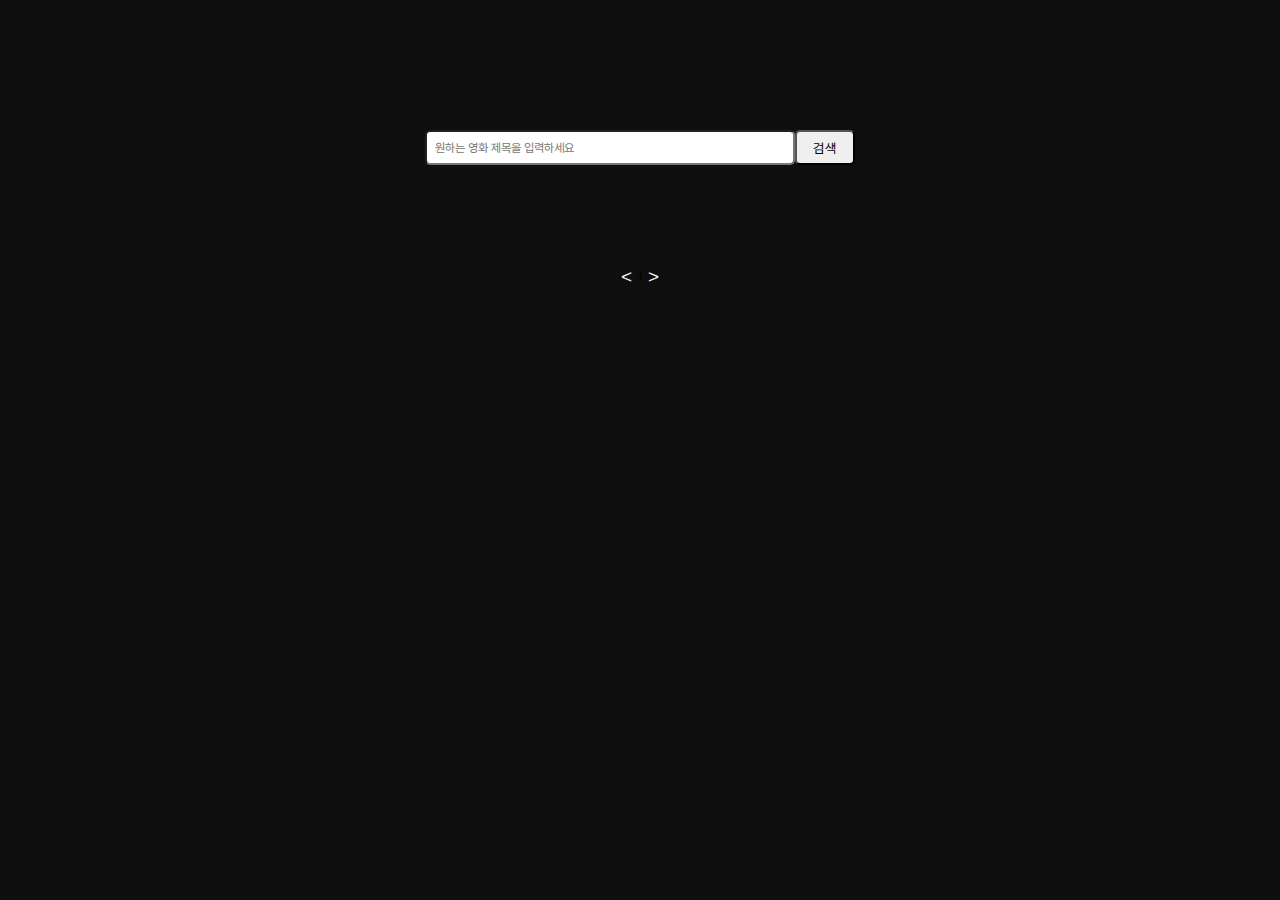
==== index.html @ fcdf8cd9 "fix:최초dev,update:번역기능" ====
<!DOCTYPE html>
<html lang="en">
  <head>
    <meta charset="UTF-8" />
    <meta name="viewport" content="width=device-width, initial-scale=1.0" />
    <title>Movie Rating Site</title>
    <script type="module" src="./src/main.js"></script>
    <link rel="stylesheet" href="./css/designToken.css" />
    <link rel="stylesheet" href="./css/mainStyle.css" />
  </head>
  <body>
    <form id="search-box">
      <input type="text" id="search-input" placeholder="원하는 영화 제목을 입력하세요" />
      <button id="search-button">검색</button>
    </form>
    <section id="content-area">
      <ul id="card-container"></ul>
    </section>
    <div id="pagination-section">
      <button id="prev-page"><</button>
      <span id="page-number">1</span>
      <button id="next-page">></button>
    </div>
  </body>
</html>
---- css/designToken.css ----
/* font-setting */
@font-face {
  font-family: pretendard;
  src: url(../fonts/Pretendard-Light.woff2) format("woff2");
  font-weight: 300;
}
@font-face {
  font-family: pretendard;
  src: url(../fonts/Pretendard-Regular.woff2) format("woff2");
  font-weight: 400;
}
@font-face {
  font-family: pretendard;
  src: url(../fonts/Pretendard-SemiBold.subset.woff2) format("woff2");
  font-weight: 600;
}
@font-face {
  font-family: pretendard;
  src: url(../fonts/Pretendard-Bold.subset.woff2) format("woff2");
  font-weight: 700;
}
@font-face {
  font-family: pretendard;
  src: url(../fonts/Pretendard-ExtraBold.subset.woff2) format("woff2");
  font-weight: 800;
}

/* color setting */
:root {
  --background-color: #0f0f0f;
  --white: #ffffff;
  --black: #000000;

  --black-99: #f7f7f7;
  --black-95: #dcdcdc;
  --black-90: #c4c4c4;
  --black-80: #b0b0b0;
  --black-70: #9b9b9b;
  --black-60: #8a8a8a;
  --black-50: #737373;
  --black-40: #5c5c5c;
  --black-30: #474747;
  --black-22: #303030;
  --black-20: #2a2a2a;
  --black-15: #1c1c1c;
  --black-10: #171717;
  --black-5: #0f0f0f;

  --red-99: #fffafa;
  --red-95: #feecec;
  --red-90: #fed5d5;
  --red-80: #ffb5b5;
  --red-70: #ff8c8c;
  --red-60: #ff6363;
  --red-50: #ff4242;
  --red-40: #e52222;
  --red-30: #b20c0c;
  --red-20: #750404;
  --red-10: #3b0101;
}
---- css/mainStyle.css ----
/* init CSS setting */
*,
*::before,
*::after {
  box-sizing: border-box;
}

html,
body {
  min-height: 100vh;
  margin: 0;
  padding: 0;
  font-size: 10px;
}

body {
  font-family: "pretendard";
  background-color: var(--background-color);
}

/* Header */
nav {
  position: fixed;
  z-index: 999;
  color: var(--red-99);
  width: 100%;
  height: 80px;
  display: flex;
  flex-direction: row;
  align-items: center;
  justify-content: space-around;
  background-color: var(--black-10);
  padding: 50px 0;
}

#logo-section {
  display: flex;
}

#logo-section p {
  cursor: pointer;
  font-size: 1.6rem;
  padding-right: 20px;
}

.mypage {
  padding: 0 10px;
  margin-right: 10px;
  border-right: 1px solid var(--black-90);
}

#header-logo {
  width: 250px;
  height: auto;
  margin-right: 30px;
  z-index: 1;
  cursor: pointer;
}

#login-section {
  margin-left: 150px;
  display: flex;
  align-items: center;
  justify-content: end;
}

.login-button {
  background-color: var(--red-20);
  border: 1px solid var(--red-30);
  border-radius: 3px;
  cursor: pointer;
  color: var(--red-99);
  padding: 10px 15px;
  font-size: 1.6rem;
  margin-left: 20px;
}

.login-button:hover,
.login-button:active {
  background-color: initial;
  color: var(--red-30);
}

/* toggle */
fieldset {
  border: none;
  font-size: 1.3rem;
}

label {
  display: inline-flex;
  align-items: center;
  gap: 0.7rem;
  cursor: pointer;
}

#toggle,
#language-toggle {
  appearance: none;
  position: relative;
  border: max(2px, 0.1em) solid var(--black-99);
  border-radius: 1.25em;
  width: 2.25em;
  height: 1.25em;
}

#toggle::before,
#language-toggle::before {
  content: "";
  position: absolute;
  left: 0;
  width: 1em;
  height: 1em;
  border-radius: 50%;
  transform: scale(0.8);
  background-color: var(--black-99);
  transition: left 250ms linear;
}

#toggle:checked,
#language-toggle:checked {
  background-color: var(--red-30);
  border-color: var(--red-20);
}

#toggle:enabled:hover,
#language-toggle:enabled:hover {
  box-shadow: 0 0 0 max(1px, 0.1em) var(--black-99);
  cursor: pointer;
}

#toggle:checked::before,
#language-toggle:checked::before {
  background-color: var(--black-99);
  left: 1em;
}

#search-box {
  display: flex;
  justify-content: center;
  align-items: center;
  padding-top: 130px;
}

#search-input {
  font-family: inherit;
  width: 370px;
  height: 35px;
  padding: 2px 8px;
  border-radius: 5px;
  font-size: 1.2rem;
}

#search-button {
  font-family: inherit;
  width: 60px;
  height: 35px;
  border-radius: 5px;
}

#search-button:active {
  background-color: var(--black-90);
}

#search-icon {
  width: 20px;
  height: auto;
  cursor: pointer;
}

/* pagination-section */
#pagination-section {
  display: flex;
  align-items: center;
  justify-content: center;
  margin-bottom: 70px;
}

.page-number-btn,
#prev-page,
#next-page {
  cursor: pointer;
  color: var(--black-99);
  background-color: transparent;
  border: none;
  font-size: 1.9rem;
}

.page-number-btn:hover {
  color: var(--black-40);
}

.page-number-btn.active {
  color: var(--red-30);
}

/* movie-card */
#content-area {
  display: flex;
  justify-content: center;
  margin: 0 auto;
}

#card-container {
  width: 90%;
  display: grid;
  grid-template-columns: repeat(auto-fill, minmax(300px, 380px));
  justify-content: space-evenly;
  gap: 40px;
  margin: 50px 0;
  list-style: none;
}

.movie-card {
  position: relative;
  height: 550px;
  padding: 10px;
  border-radius: 5px;
  background-color: var(--black-99);
  overflow: hidden;
  cursor: pointer;
}

.movie-info {
  width: 100%;
  height: 100%;
  display: flex;
  flex-direction: column;
  position: absolute;
  justify-content: center;
  top: 0;
  right: -100%;
  padding: 30px;
  background: rgba(0, 0, 0, 0.8);
  backdrop-filter: blur(3px);
  border-radius: 5px;
  font-size: 1.2rem;
  line-height: 2rem;
  color: #fff;
  transition: 0.5s;
}

.movie-card:hover .movie-info {
  right: 0;
  transition-delay: 0s;
}

.movie-img {
  width: 100%;
  height: 85%;
  border-top-left-radius: 5px;
  border-top-right-radius: 5px;
}

.movie-title {
  display: flex;
  align-items: center;
  margin-left: 12px;
  margin-top: 12px;
  font-size: 2rem;
  font-weight: 600;
}

.movie-rating {
  font-size: 1.6rem;
  font-weight: 600;
}

.movie-rating-number {
  color: yellowgreen;
  font-size: 2rem;
  font-weight: 600;
}

@media (max-width: 1080px) {
  #header-logo {
    display: none;
  }

  #search-input {
    width: 300px;
    margin-left: 25px;
  }
}
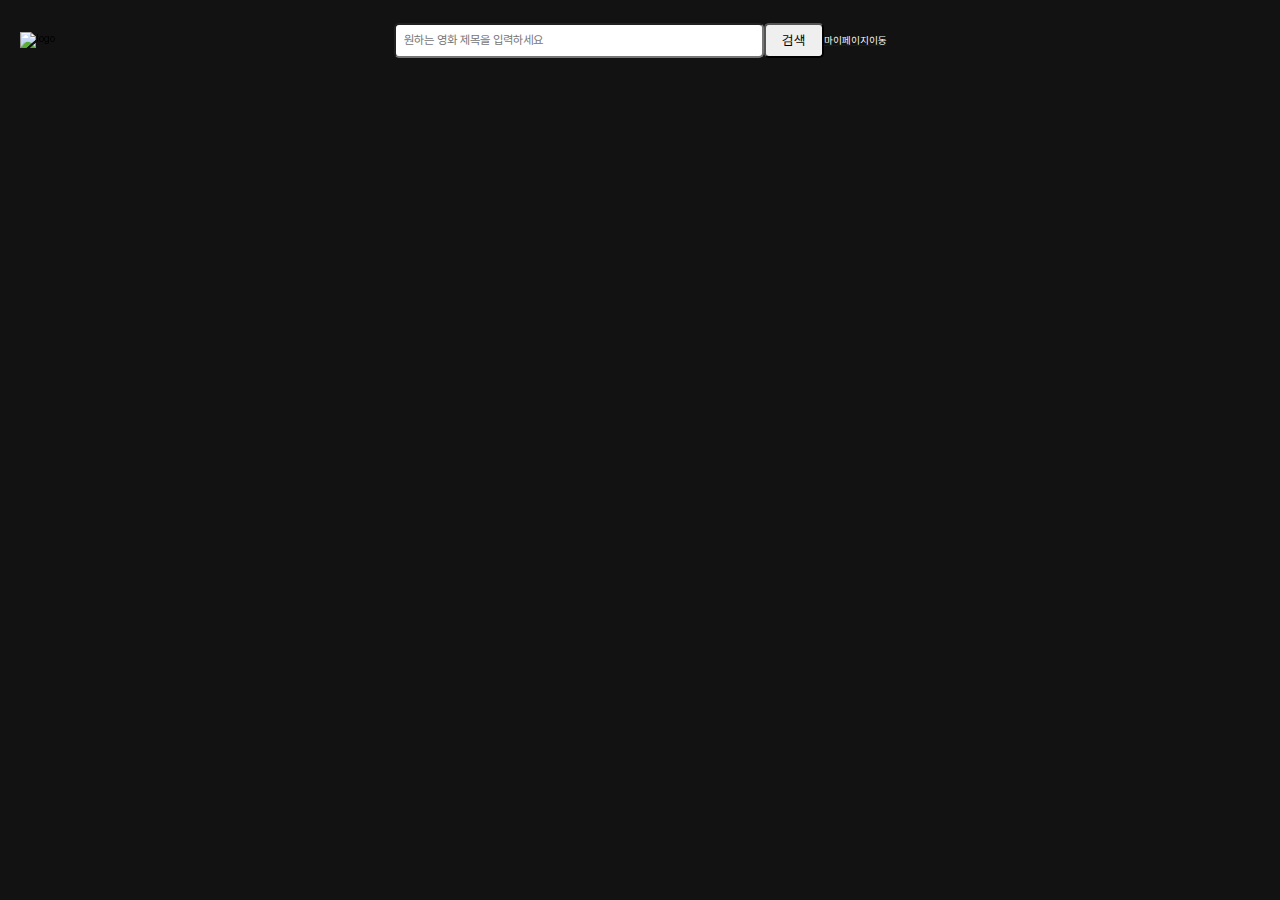
==== commit 6956969e: "update: 마이페이지 ui 구성" ====
--- a/index.html
+++ b/index.html
@@ -9,17 +9,16 @@
     <link rel="stylesheet" href="./css/mainStyle.css" />
   </head>
   <body>
-    <form id="search-box">
-      <input type="text" id="search-input" placeholder="원하는 영화 제목을 입력하세요" />
-      <button id="search-button">검색</button>
-    </form>
+    <header>
+      <img src="./img/logo_WHITE.png" alt="logo" id="header-logo" />
+      <form id="search-box">
+        <input type="text" id="search-input" placeholder="원하는 영화 제목을 입력하세요" />
+        <button id="search-button">검색</button>
+        <a href="./pages/myProfile.html"><p style="color: white">마이페이지이동</p></a>
+      </form>
+    </header>
     <section id="content-area">
       <ul id="card-container"></ul>
     </section>
-    <div id="pagination-section">
-      <button id="prev-page"><</button>
-      <span id="page-number">1</span>
-      <button id="next-page">></button>
-    </div>
   </body>
 </html>
--- a/css/designToken.css
+++ b/css/designToken.css
@@ -1,35 +1,36 @@
 /* font-setting */
 @font-face {
-  font-family: pretendard;
+  font-family: "pretendard";
   src: url(../fonts/Pretendard-Light.woff2) format("woff2");
   font-weight: 300;
 }
 @font-face {
-  font-family: pretendard;
+  font-family: "pretendard";
   src: url(../fonts/Pretendard-Regular.woff2) format("woff2");
   font-weight: 400;
 }
 @font-face {
-  font-family: pretendard;
+  font-family: "pretendard";
   src: url(../fonts/Pretendard-SemiBold.subset.woff2) format("woff2");
   font-weight: 600;
 }
 @font-face {
-  font-family: pretendard;
+  font-family: "pretendard";
   src: url(../fonts/Pretendard-Bold.subset.woff2) format("woff2");
   font-weight: 700;
 }
 @font-face {
-  font-family: pretendard;
+  font-family: "pretendard";
   src: url(../fonts/Pretendard-ExtraBold.subset.woff2) format("woff2");
   font-weight: 800;
 }
 
 /* color setting */
 :root {
-  --background-color: #0f0f0f;
+  --black-background-color: #121212;
+  --white-background-color: #ffffff;
   --white: #ffffff;
-  --black: #000000;
+  --black: #121212;
 
   --black-99: #f7f7f7;
   --black-95: #dcdcdc;
--- a/css/mainStyle.css
+++ b/css/mainStyle.css
@@ -15,131 +15,32 @@
 
 body {
   font-family: "pretendard";
-  background-color: var(--background-color);
+  background-color: var(--black-background-color);
 }
 
 /* Header */
-nav {
-  position: fixed;
-  z-index: 999;
-  color: var(--red-99);
+header {
   width: 100%;
   height: 80px;
   display: flex;
   flex-direction: row;
   align-items: center;
-  justify-content: space-around;
-  background-color: var(--black-10);
-  padding: 50px 0;
-}
-
-#logo-section {
-  display: flex;
-}
-
-#logo-section p {
-  cursor: pointer;
-  font-size: 1.6rem;
-  padding-right: 20px;
-}
-
-.mypage {
-  padding: 0 10px;
-  margin-right: 10px;
-  border-right: 1px solid var(--black-90);
 }
 
 #header-logo {
-  width: 250px;
+  width: 170px;
   height: auto;
-  margin-right: 30px;
+  position: fixed;
+  margin-left: 20px;
   z-index: 1;
   cursor: pointer;
-}
-
-#login-section {
-  margin-left: 150px;
-  display: flex;
-  align-items: center;
-  justify-content: end;
-}
-
-.login-button {
-  background-color: var(--red-20);
-  border: 1px solid var(--red-30);
-  border-radius: 3px;
-  cursor: pointer;
-  color: var(--red-99);
-  padding: 10px 15px;
-  font-size: 1.6rem;
-  margin-left: 20px;
-}
-
-.login-button:hover,
-.login-button:active {
-  background-color: initial;
-  color: var(--red-30);
-}
-
-/* toggle */
-fieldset {
-  border: none;
-  font-size: 1.3rem;
-}
-
-label {
-  display: inline-flex;
-  align-items: center;
-  gap: 0.7rem;
-  cursor: pointer;
-}
-
-#toggle,
-#language-toggle {
-  appearance: none;
-  position: relative;
-  border: max(2px, 0.1em) solid var(--black-99);
-  border-radius: 1.25em;
-  width: 2.25em;
-  height: 1.25em;
-}
-
-#toggle::before,
-#language-toggle::before {
-  content: "";
-  position: absolute;
-  left: 0;
-  width: 1em;
-  height: 1em;
-  border-radius: 50%;
-  transform: scale(0.8);
-  background-color: var(--black-99);
-  transition: left 250ms linear;
-}
-
-#toggle:checked,
-#language-toggle:checked {
-  background-color: var(--red-30);
-  border-color: var(--red-20);
-}
-
-#toggle:enabled:hover,
-#language-toggle:enabled:hover {
-  box-shadow: 0 0 0 max(1px, 0.1em) var(--black-99);
-  cursor: pointer;
-}
-
-#toggle:checked::before,
-#language-toggle:checked::before {
-  background-color: var(--black-99);
-  left: 1em;
 }
 
 #search-box {
   display: flex;
   justify-content: center;
   align-items: center;
-  padding-top: 130px;
+  margin: 0 auto;
 }
 
 #search-input {
@@ -166,32 +67,6 @@
   width: 20px;
   height: auto;
   cursor: pointer;
-}
-
-/* pagination-section */
-#pagination-section {
-  display: flex;
-  align-items: center;
-  justify-content: center;
-  margin-bottom: 70px;
-}
-
-.page-number-btn,
-#prev-page,
-#next-page {
-  cursor: pointer;
-  color: var(--black-99);
-  background-color: transparent;
-  border: none;
-  font-size: 1.9rem;
-}
-
-.page-number-btn:hover {
-  color: var(--black-40);
-}
-
-.page-number-btn.active {
-  color: var(--red-30);
 }
 
 /* movie-card */
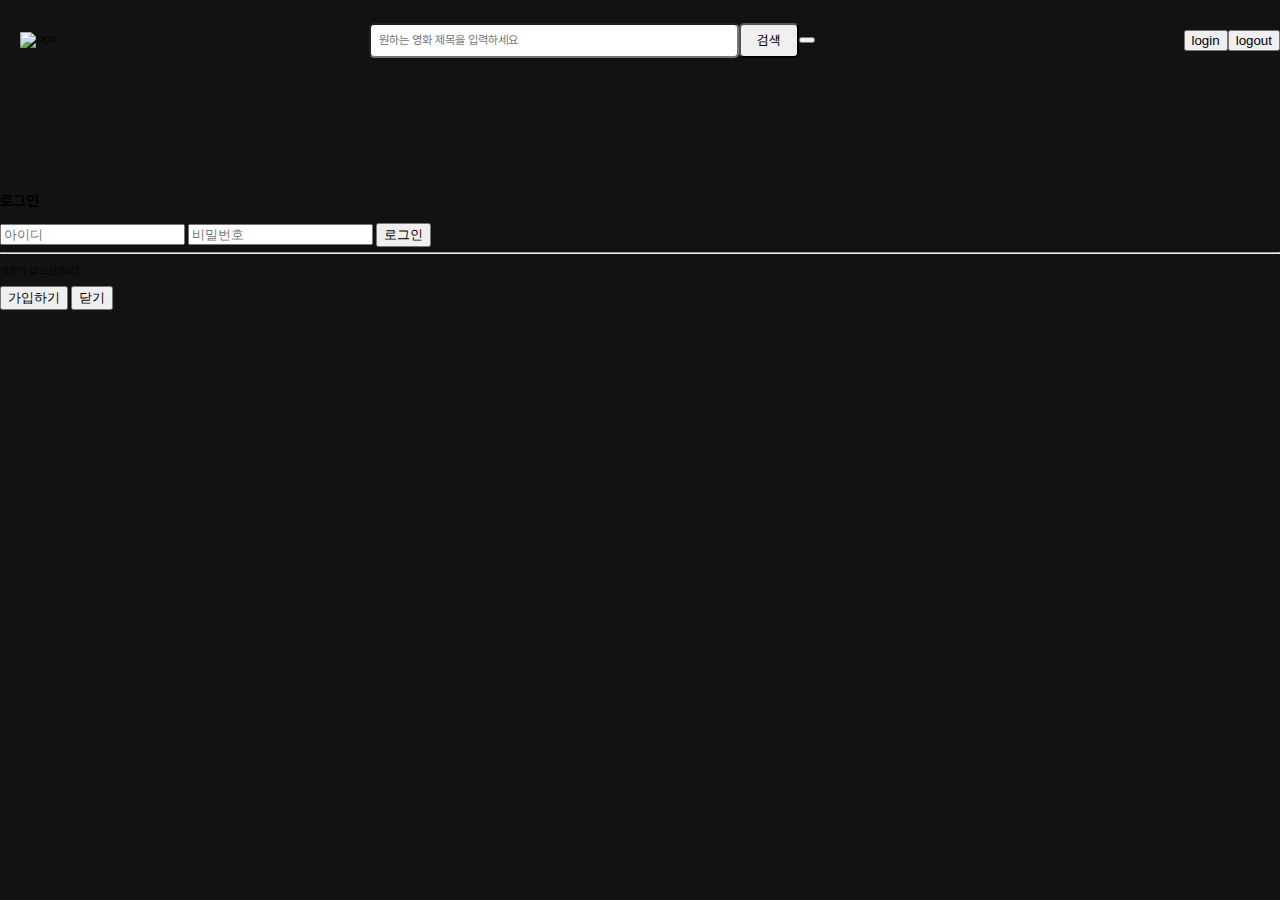
==== commit 7ab4effe: "댓글 기능 추가" ====
--- a/index.html
+++ b/index.html
@@ -5,8 +5,11 @@
     <meta name="viewport" content="width=device-width, initial-scale=1.0" />
     <title>Movie Rating Site</title>
     <script type="module" src="./src/main.js"></script>
+    <script type="module" src="./src/login/login.js"></script>
+    <script type="module" src="./src/login/signup.js"></script>
     <link rel="stylesheet" href="./css/designToken.css" />
     <link rel="stylesheet" href="./css/mainStyle.css" />
+    <script src="./src/dark.js"></script>
   </head>
   <body>
     <header>
@@ -14,11 +17,29 @@
       <form id="search-box">
         <input type="text" id="search-input" placeholder="원하는 영화 제목을 입력하세요" />
         <button id="search-button">검색</button>
-        <a href="./pages/myProfile.html"><p style="color: white">마이페이지이동</p></a>
+        <button id="dark-mode" onclick="nightdayhandler(this)"></button>
       </form>
+      <button id="login-button">login</button>
+      <button id="logout-button">logout</button>
     </header>
     <section id="content-area">
       <ul id="card-container"></ul>
     </section>
+    <div id="modal">
+      <div id="modal-popup">
+        <div id="modal-content">
+          <h2>로그인</h2>
+          <input type="text" id="login-username" placeholder="아이디" />
+          <input type="password" id="login-password" placeholder="비밀번호" />
+          <button id="login-submit">로그인</button>
+          <hr />
+          <div id="question-signup">
+            <p>계정이 없으신가요?</p>
+            <button id="signup-form">가입하기</button>
+            <button id="close-modal">닫기</button>
+          </div>
+        </div>
+      </div>
+    </div>
   </body>
 </html>
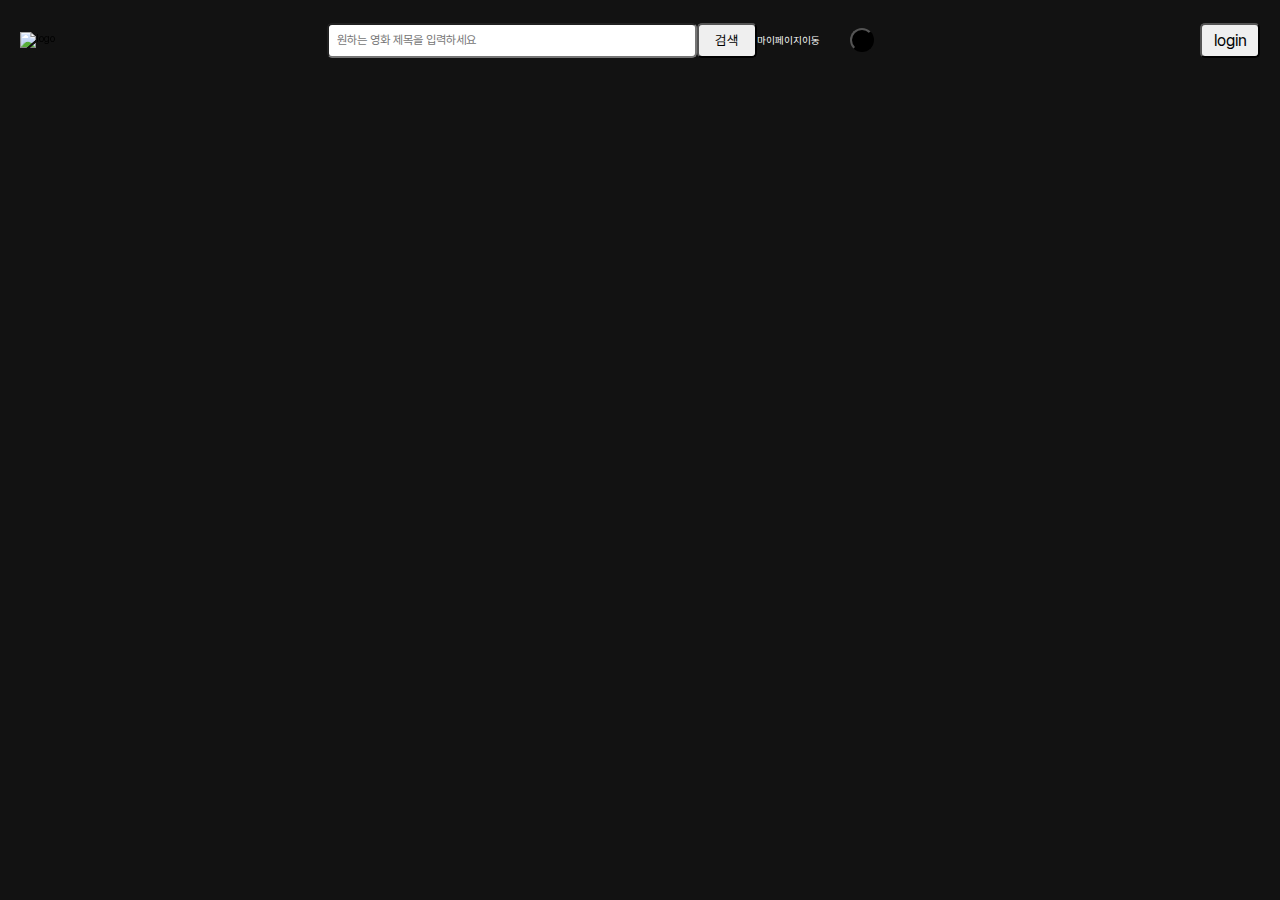
==== commit 8a54aa51: "Merge pull request #15 from Kimsounggu/feature/hyeonseok" ====
--- a/index.html
+++ b/index.html
@@ -7,9 +7,9 @@
     <script type="module" src="./src/main.js"></script>
     <script type="module" src="./src/login/login.js"></script>
     <script type="module" src="./src/login/signup.js"></script>
+    <script src="./src/dark.js"></script>
     <link rel="stylesheet" href="./css/designToken.css" />
     <link rel="stylesheet" href="./css/mainStyle.css" />
-    <script src="./src/dark.js"></script>
   </head>
   <body>
     <header>
@@ -17,6 +17,7 @@
       <form id="search-box">
         <input type="text" id="search-input" placeholder="원하는 영화 제목을 입력하세요" />
         <button id="search-button">검색</button>
+        <a href="./pages/myProfile.html"><p style="color: white">마이페이지이동</p></a>
         <button id="dark-mode" onclick="nightdayhandler(this)"></button>
       </form>
       <button id="login-button">login</button>
--- a/css/mainStyle.css
+++ b/css/mainStyle.css
@@ -67,6 +67,162 @@
   width: 20px;
   height: auto;
   cursor: pointer;
+}
+
+#login-button {
+  font-family: inherit;
+  font-size: 1.6rem;
+  width: 60px;
+  height: 35px;
+  border-radius: 5px;
+  margin-right: 20px;
+  cursor: pointer;
+}
+
+#login-button:active {
+  background-color: var(--black-90);
+}
+
+#logout-button {
+  display: none;
+  font-family: inherit;
+  font-size: 1.6rem;
+  width: 60px;
+  height: 35px;
+  border-radius: 5px;
+  margin-right: 20px;
+  cursor: pointer;
+}
+
+#logout-button:active {
+  background-color: var(--black-90);
+}
+
+#modal {
+  display: none;
+  position: absolute;
+  top: 0;
+  left: 0;
+  width: 100%;
+  height: 100vh;
+  overflow: hidden;
+  background: rgba(0, 0, 0, 0.8);
+}
+
+#modal-popup {
+  height: 450px;
+  width: 400px;
+  position: absolute;
+  top: 50%;
+  left: 50%;
+  transform: translate(-50%, -50%);
+  padding: 20px;
+  background: var(--black-30);
+  border-radius: 20px;
+}
+
+#modal-content {
+  width: 90%;
+  display: flex;
+  flex-direction: column;
+  font-family: inherit;
+  font-size: 1.6rem;
+  position: absolute;
+  top: 50%;
+  left: 50%;
+  transform: translate(-50%, -50%);
+  color: var(--white);
+  align-items: center;
+}
+
+#modal-content input {
+  font-family: inherit;
+  font-size: 1.6rem;
+  width: 200px;
+  margin: 5px;
+  padding: 5px;
+  cursor: auto;
+}
+
+#modal-content hr {
+  width: 90%;
+  margin-top: 30px;
+}
+
+#question-signup {
+  display: flex;
+  flex-direction: row;
+  font-family: inherit;
+}
+
+#question-signup p {
+  font-family: inherit;
+  font-size: 1.6rem;
+}
+
+#login-submit {
+  background-color: var(--red-20);
+  border: 1px solid var(--red-30);
+  border-radius: 3px;
+  cursor: pointer;
+  color: var(--red-99);
+  padding: 10px 15px;
+  font-size: 1.6rem;
+  width: 200px;
+  margin: 5px;
+  cursor: pointer;
+}
+
+#login-submit:active {
+  background-color: var(--black-90);
+}
+
+#signup-form {
+  background-color: var(--red-20);
+  border: 1px solid var(--red-30);
+  border-radius: 3px;
+  cursor: pointer;
+  color: var(--red-99);
+  padding: 10px 15px;
+  margin-left: 10px;
+  margin-right: 10px;
+  font-size: 1.6rem;
+}
+
+#signup-form:active {
+  background-color: var(--black-90);
+}
+
+#signup-submit {
+  background-color: var(--red-20);
+  border: 1px solid var(--red-30);
+  border-radius: 3px;
+  cursor: pointer;
+  color: var(--red-99);
+  padding: 10px 15px;
+  font-size: 1.6rem;
+  width: 200px;
+  margin: 5px;
+  cursor: pointer;
+}
+
+#signup-submit:active {
+  background-color: var(--black-90);
+}
+
+#close-modal {
+  background-color: var(--red-20);
+  border: 1px solid var(--red-30);
+  border-radius: 3px;
+  cursor: pointer;
+  color: var(--red-99);
+  padding: 10px 15px;
+  font-size: 1.6rem;
+  cursor: pointer;
+}
+
+#close-modal:active {
+  background-color: var(--black-90);
 }
 
 /* movie-card */
@@ -111,7 +267,7 @@
   border-radius: 5px;
   font-size: 1.2rem;
   line-height: 2rem;
-  color: #fff;
+  color: whitesmoke;
   transition: 0.5s;
 }
 
@@ -157,3 +313,15 @@
     margin-left: 25px;
   }
 }
+
+#dark-mode {
+  background-color: black;
+  border-radius: 100px;
+  padding: 10px;
+  margin-left: 30px;
+}
+
+a {
+  color: black;
+  text-decoration: none;
+}
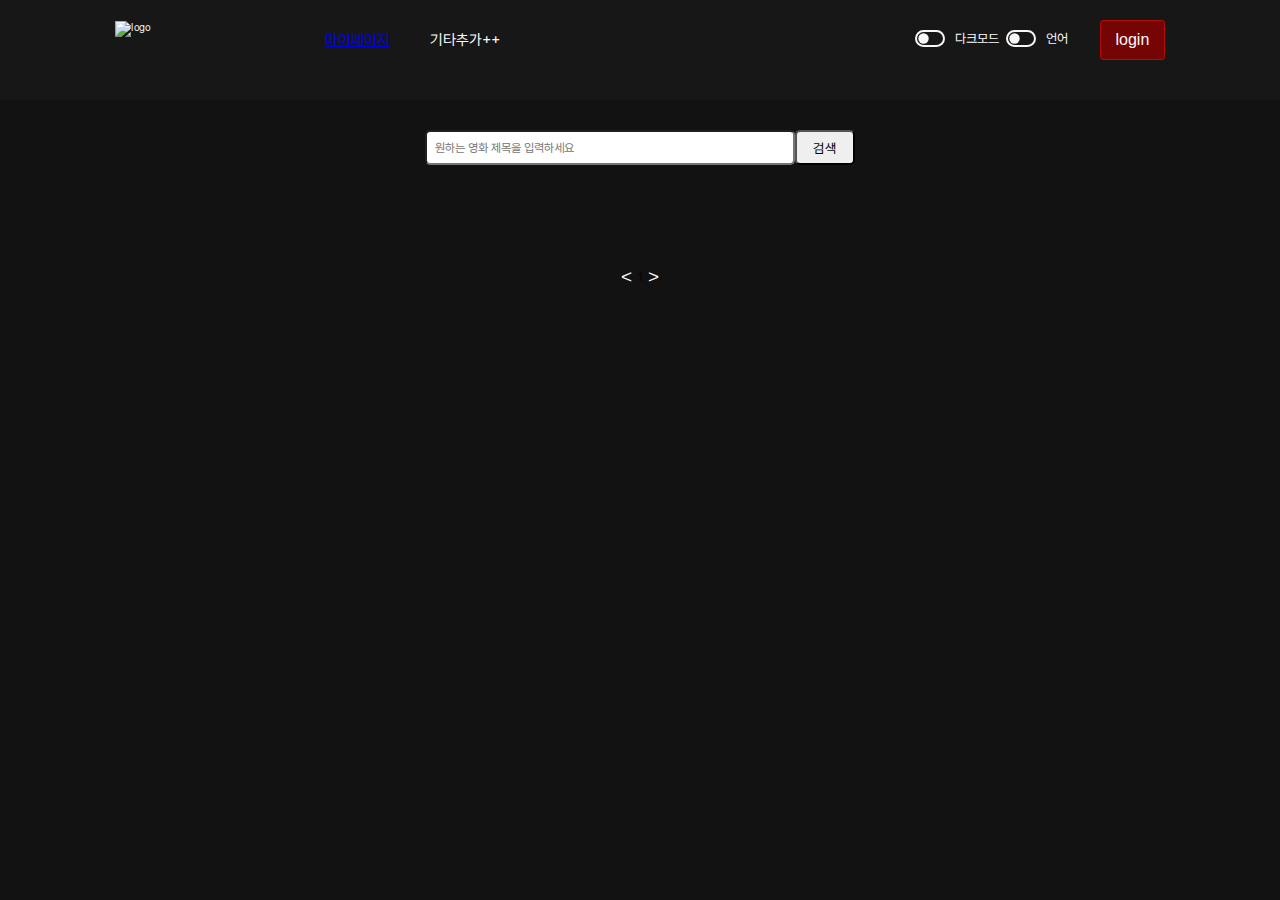
==== commit 4a91dbd8: "해결: index.html 파일의 병합 충돌 해결" ====
--- a/index.html
+++ b/index.html
@@ -5,6 +5,7 @@
     <meta name="viewport" content="width=device-width, initial-scale=1.0" />
     <title>Movie Rating Site</title>
     <script type="module" src="./src/main.js"></script>
+    <script src="./src/navigation.js" defer></script>
     <script type="module" src="./src/login/login.js"></script>
     <script type="module" src="./src/login/signup.js"></script>
     <script src="./src/dark.js"></script>
@@ -13,19 +14,40 @@
   </head>
   <body>
     <header>
-      <img src="./img/logo_WHITE.png" alt="logo" id="header-logo" />
-      <form id="search-box">
-        <input type="text" id="search-input" placeholder="원하는 영화 제목을 입력하세요" />
-        <button id="search-button">검색</button>
-        <a href="./pages/myProfile.html"><p style="color: white">마이페이지이동</p></a>
-        <button id="dark-mode" onclick="nightdayhandler(this)"></button>
-      </form>
-      <button id="login-button">login</button>
-      <button id="logout-button">logout</button>
+      <nav>
+        <div id="logo-section">
+          <img src="./img/logo_WHITE.png" alt="logo" id="header-logo" />
+          <a href="./pages/myProfile.html"><p class="mypage">마이페이지</p></a>
+          <p>기타추가++</p>
+        </div>
+        <div id="login-section">
+          <fieldset>
+            <label>
+              <input id="dark-mode" role="switch" type="checkbox" onclick="nightdayhandler(this)" />
+              <span>다크모드</span>
+            </label>
+            <label>
+              <input id="language-toggle" role="switch" type="checkbox" />
+              <span>언어</span>
+            </label>
+          </fieldset>
+          <button id="login-button">login</button>
+          <button id="logout-button">logout</button>
+        </div>
+      </nav>
     </header>
+    <form id="search-box">
+      <input type="text" id="search-input" placeholder="원하는 영화 제목을 입력하세요" />
+      <button id="search-button">검색</button>
+    </form>
     <section id="content-area">
       <ul id="card-container"></ul>
     </section>
+    <div id="pagination-section">
+      <button id="prev-page"><</button>
+      <span id="page-number">1</span>
+      <button id="next-page">></button>
+    </div>
     <div id="modal">
       <div id="modal-popup">
         <div id="modal-content">
--- a/css/mainStyle.css
+++ b/css/mainStyle.css
@@ -27,20 +27,109 @@
   align-items: center;
 }
 
+nav {
+  position: fixed;
+  z-index: 999;
+  color: var(--red-99);
+  width: 100%;
+  height: 80px;
+  display: flex;
+  flex-direction: row;
+  align-items: center;
+  justify-content: space-around;
+  background-color: var(--black-10);
+  padding: 50px 0;
+}
+
 #header-logo {
   width: 170px;
-  height: auto;
-  position: fixed;
-  margin-left: 20px;
+  height: 35px;
+  margin-top: 5px;
   z-index: 1;
   cursor: pointer;
 }
 
+#logo-section {
+  display: flex;
+}
+
+#logo-section p {
+  cursor: pointer;
+  font-size: 1.5rem;
+  padding-right: 20px;
+}
+
+.mypage {
+  padding: 0 10px;
+  margin: 15px 20px 0 30px;
+}
+
+#login-section {
+  margin-left: 150px;
+  display: flex;
+  align-items: center;
+  justify-content: end;
+}
+
+/* toggle */
+fieldset {
+  border: none;
+  font-size: 1.3rem;
+}
+
+label {
+  display: inline-flex;
+  align-items: center;
+  gap: 0.7rem;
+  cursor: pointer;
+}
+
+#dark-mode,
+#language-toggle {
+  appearance: none;
+  position: relative;
+  border: max(2px, 0.1em) solid var(--black-99);
+  border-radius: 1.25em;
+  width: 2.25em;
+  height: 1.25em;
+}
+
+#dark-mode::before,
+#language-toggle::before {
+  content: "";
+  position: absolute;
+  left: 0;
+  width: 1em;
+  height: 1em;
+  border-radius: 50%;
+  transform: scale(0.8);
+  background-color: var(--black-99);
+  transition: left 250ms linear;
+}
+
+#dark-mode:checked,
+#language-toggle:checked {
+  background-color: var(--red-30);
+  border-color: var(--red-20);
+}
+
+#dark-mode:enabled:hover,
+#language-toggle:enabled:hover {
+  box-shadow: 0 0 0 max(1px, 0.1em) var(--black-99);
+  cursor: pointer;
+}
+
+#dark-mode:checked::before,
+#language-toggle:checked::before {
+  background-color: var(--black-99);
+  left: 1em;
+}
+
 #search-box {
   display: flex;
   justify-content: center;
   align-items: center;
-  margin: 0 auto;
+  padding-top: 50px;
 }
 
 #search-input {
@@ -70,17 +159,20 @@
 }
 
 #login-button {
-  font-family: inherit;
-  font-size: 1.6rem;
-  width: 60px;
-  height: 35px;
-  border-radius: 5px;
-  margin-right: 20px;
-  cursor: pointer;
-}
-
+  background-color: var(--red-20);
+  border: 1px solid var(--red-30);
+  border-radius: 3px;
+  cursor: pointer;
+  color: var(--red-99);
+  padding: 10px 15px;
+  font-size: 1.6rem;
+  margin-left: 20px;
+}
+
+#login-button:hover,
 #login-button:active {
-  background-color: var(--black-90);
+  background-color: initial;
+  color: var(--red-30);
 }
 
 #logout-button {
@@ -314,14 +406,28 @@
   }
 }
 
-#dark-mode {
-  background-color: black;
-  border-radius: 100px;
-  padding: 10px;
-  margin-left: 30px;
-}
-
-a {
-  color: black;
-  text-decoration: none;
-}
+/* pagination-section */
+#pagination-section {
+  display: flex;
+  align-items: center;
+  justify-content: center;
+  margin-bottom: 70px;
+}
+
+.page-number-btn,
+#prev-page,
+#next-page {
+  cursor: pointer;
+  color: var(--black-99);
+  background-color: transparent;
+  border: none;
+  font-size: 1.9rem;
+}
+
+.page-number-btn:hover {
+  color: var(--black-40);
+}
+
+.page-number-btn.active {
+  color: var(--red-30);
+}
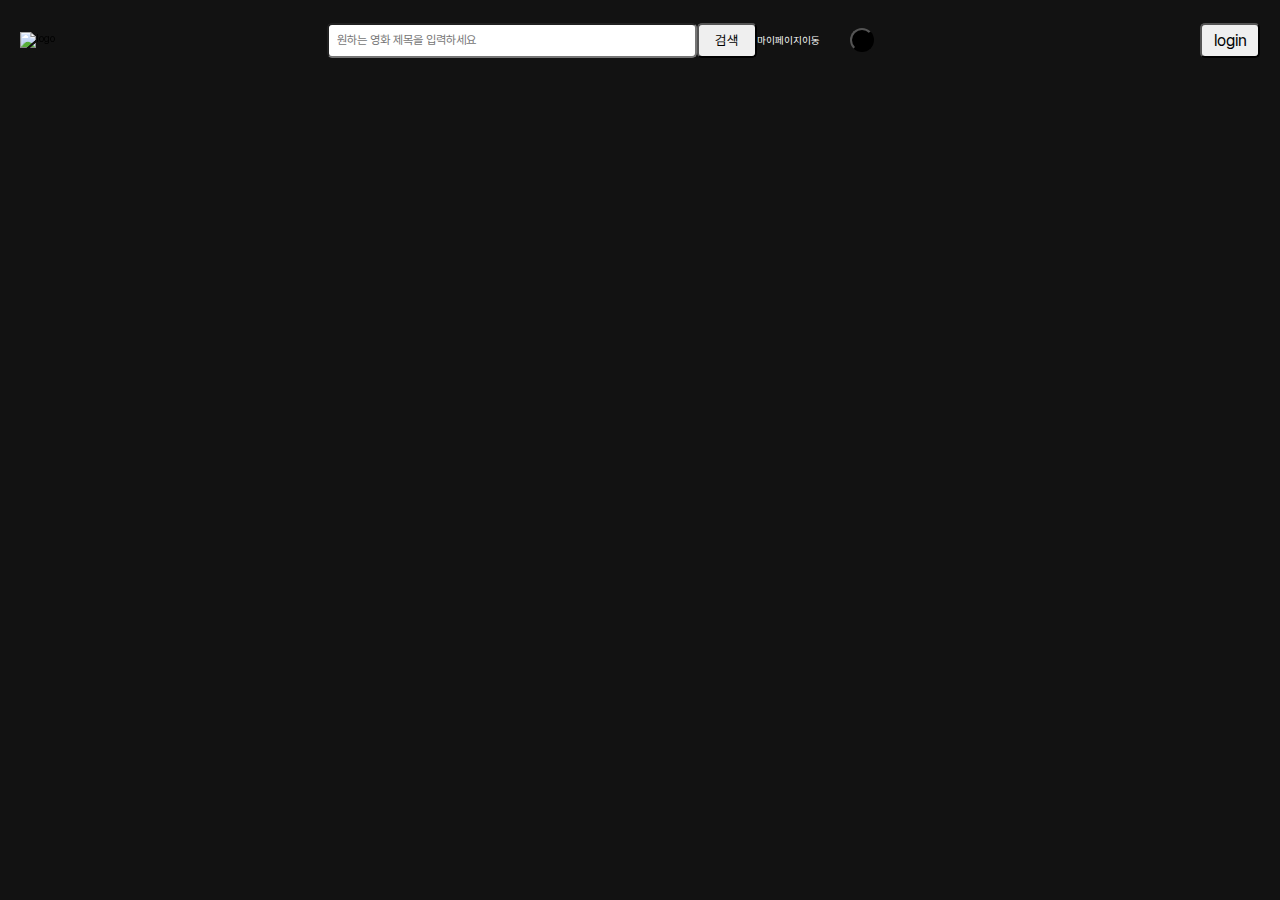
==== commit f7cce418: "Merge branch 'dev' of https://github.com/Kimsounggu/T1F4 into feature/daewoo" ====
--- a/index.html
+++ b/index.html
@@ -5,7 +5,6 @@
     <meta name="viewport" content="width=device-width, initial-scale=1.0" />
     <title>Movie Rating Site</title>
     <script type="module" src="./src/main.js"></script>
-    <script src="./src/navigation.js" defer></script>
     <script type="module" src="./src/login/login.js"></script>
     <script type="module" src="./src/login/signup.js"></script>
     <script src="./src/dark.js"></script>
@@ -14,40 +13,19 @@
   </head>
   <body>
     <header>
-      <nav>
-        <div id="logo-section">
-          <img src="./img/logo_WHITE.png" alt="logo" id="header-logo" />
-          <a href="./pages/myProfile.html"><p class="mypage">마이페이지</p></a>
-          <p>기타추가++</p>
-        </div>
-        <div id="login-section">
-          <fieldset>
-            <label>
-              <input id="dark-mode" role="switch" type="checkbox" onclick="nightdayhandler(this)" />
-              <span>다크모드</span>
-            </label>
-            <label>
-              <input id="language-toggle" role="switch" type="checkbox" />
-              <span>언어</span>
-            </label>
-          </fieldset>
-          <button id="login-button">login</button>
-          <button id="logout-button">logout</button>
-        </div>
-      </nav>
+      <img src="./img/logo_WHITE.png" alt="logo" id="header-logo" />
+      <form id="search-box">
+        <input type="text" id="search-input" placeholder="원하는 영화 제목을 입력하세요" />
+        <button id="search-button">검색</button>
+        <a href="./pages/myProfile.html"><p style="color: white">마이페이지이동</p></a>
+        <button id="dark-mode" onclick="nightdayhandler(this)"></button>
+      </form>
+      <button id="login-button">login</button>
+      <button id="logout-button">logout</button>
     </header>
-    <form id="search-box">
-      <input type="text" id="search-input" placeholder="원하는 영화 제목을 입력하세요" />
-      <button id="search-button">검색</button>
-    </form>
     <section id="content-area">
       <ul id="card-container"></ul>
     </section>
-    <div id="pagination-section">
-      <button id="prev-page"><</button>
-      <span id="page-number">1</span>
-      <button id="next-page">></button>
-    </div>
     <div id="modal">
       <div id="modal-popup">
         <div id="modal-content">
--- a/css/mainStyle.css
+++ b/css/mainStyle.css
@@ -27,109 +27,20 @@
   align-items: center;
 }
 
-nav {
-  position: fixed;
-  z-index: 999;
-  color: var(--red-99);
-  width: 100%;
-  height: 80px;
-  display: flex;
-  flex-direction: row;
-  align-items: center;
-  justify-content: space-around;
-  background-color: var(--black-10);
-  padding: 50px 0;
-}
-
 #header-logo {
   width: 170px;
-  height: 35px;
-  margin-top: 5px;
+  height: auto;
+  position: fixed;
+  margin-left: 20px;
   z-index: 1;
   cursor: pointer;
-}
-
-#logo-section {
-  display: flex;
-}
-
-#logo-section p {
-  cursor: pointer;
-  font-size: 1.5rem;
-  padding-right: 20px;
-}
-
-.mypage {
-  padding: 0 10px;
-  margin: 15px 20px 0 30px;
-}
-
-#login-section {
-  margin-left: 150px;
-  display: flex;
-  align-items: center;
-  justify-content: end;
-}
-
-/* toggle */
-fieldset {
-  border: none;
-  font-size: 1.3rem;
-}
-
-label {
-  display: inline-flex;
-  align-items: center;
-  gap: 0.7rem;
-  cursor: pointer;
-}
-
-#dark-mode,
-#language-toggle {
-  appearance: none;
-  position: relative;
-  border: max(2px, 0.1em) solid var(--black-99);
-  border-radius: 1.25em;
-  width: 2.25em;
-  height: 1.25em;
-}
-
-#dark-mode::before,
-#language-toggle::before {
-  content: "";
-  position: absolute;
-  left: 0;
-  width: 1em;
-  height: 1em;
-  border-radius: 50%;
-  transform: scale(0.8);
-  background-color: var(--black-99);
-  transition: left 250ms linear;
-}
-
-#dark-mode:checked,
-#language-toggle:checked {
-  background-color: var(--red-30);
-  border-color: var(--red-20);
-}
-
-#dark-mode:enabled:hover,
-#language-toggle:enabled:hover {
-  box-shadow: 0 0 0 max(1px, 0.1em) var(--black-99);
-  cursor: pointer;
-}
-
-#dark-mode:checked::before,
-#language-toggle:checked::before {
-  background-color: var(--black-99);
-  left: 1em;
 }
 
 #search-box {
   display: flex;
   justify-content: center;
   align-items: center;
-  padding-top: 50px;
+  margin: 0 auto;
 }
 
 #search-input {
@@ -159,20 +70,17 @@
 }
 
 #login-button {
-  background-color: var(--red-20);
-  border: 1px solid var(--red-30);
-  border-radius: 3px;
-  cursor: pointer;
-  color: var(--red-99);
-  padding: 10px 15px;
-  font-size: 1.6rem;
-  margin-left: 20px;
-}
-
-#login-button:hover,
+  font-family: inherit;
+  font-size: 1.6rem;
+  width: 60px;
+  height: 35px;
+  border-radius: 5px;
+  margin-right: 20px;
+  cursor: pointer;
+}
+
 #login-button:active {
-  background-color: initial;
-  color: var(--red-30);
+  background-color: var(--black-90);
 }
 
 #logout-button {
@@ -406,28 +314,14 @@
   }
 }
 
-/* pagination-section */
-#pagination-section {
-  display: flex;
-  align-items: center;
-  justify-content: center;
-  margin-bottom: 70px;
-}
-
-.page-number-btn,
-#prev-page,
-#next-page {
-  cursor: pointer;
-  color: var(--black-99);
-  background-color: transparent;
-  border: none;
-  font-size: 1.9rem;
-}
-
-.page-number-btn:hover {
-  color: var(--black-40);
-}
-
-.page-number-btn.active {
-  color: var(--red-30);
-}
+#dark-mode {
+  background-color: black;
+  border-radius: 100px;
+  padding: 10px;
+  margin-left: 30px;
+}
+
+a {
+  color: black;
+  text-decoration: none;
+}
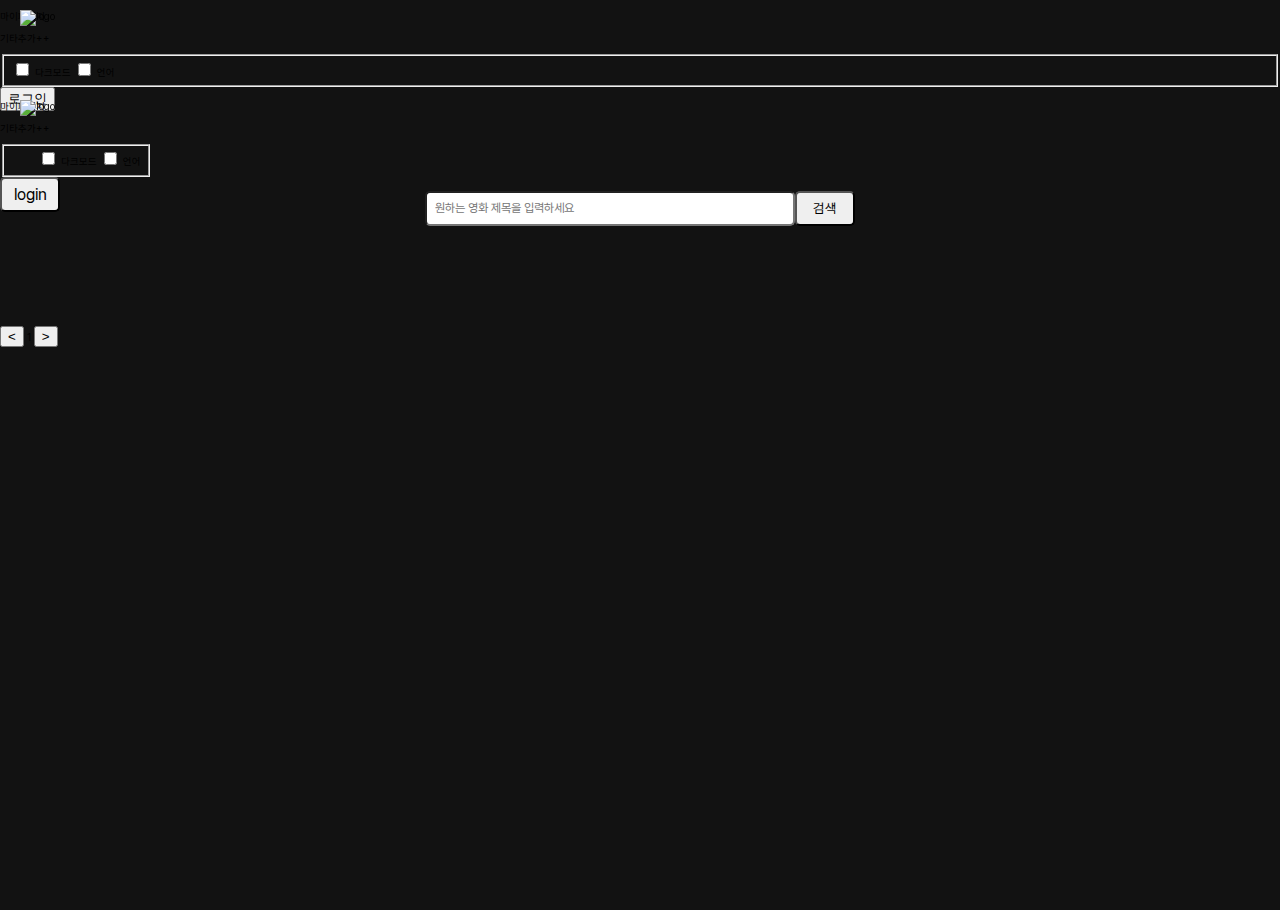
==== commit 394616d3: "해결: index.html,movie.js병합충돌해결" ====
--- a/index.html
+++ b/index.html
@@ -5,6 +5,7 @@
     <meta name="viewport" content="width=device-width, initial-scale=1.0" />
     <title>Movie Rating Site</title>
     <script type="module" src="./src/main.js"></script>
+    <script src="./src/navigation.js" defer></script>
     <script type="module" src="./src/login/login.js"></script>
     <script type="module" src="./src/login/signup.js"></script>
     <script src="./src/dark.js"></script>
@@ -13,19 +14,40 @@
   </head>
   <body>
     <header>
-      <img src="./img/logo_WHITE.png" alt="logo" id="header-logo" />
-      <form id="search-box">
-        <input type="text" id="search-input" placeholder="원하는 영화 제목을 입력하세요" />
-        <button id="search-button">검색</button>
-        <a href="./pages/myProfile.html"><p style="color: white">마이페이지이동</p></a>
-        <button id="dark-mode" onclick="nightdayhandler(this)"></button>
-      </form>
-      <button id="login-button">login</button>
-      <button id="logout-button">logout</button>
+      <nav>
+        <div id="logo-section">
+          <img src="./img/logo_WHITE.png" alt="logo" id="header-logo" />
+          <a href="./pages/myProfile.html"><p class="mypage">마이페이지</p></a>
+          <p>기타추가++</p>
+        </div>
+        <div id="login-section">
+          <fieldset>
+            <label>
+              <input id="dark-mode" role="switch" type="checkbox" />
+              <span>다크모드</span>
+            </label>
+            <label>
+              <input id="language-toggle" role="switch" type="checkbox" />
+              <span>언어</span>
+            </label>
+          </fieldset>
+          <button id="login-button">login</button>
+          <button id="logout-button">logout</button>
+        </div>
+      </nav>
     </header>
+    <form id="search-box">
+      <input type="text" id="search-input" placeholder="원하는 영화 제목을 입력하세요" />
+      <button id="search-button">검색</button>
+    </form>
     <section id="content-area">
       <ul id="card-container"></ul>
     </section>
+    <div id="pagination-section">
+      <button id="prev-page"><</button>
+      <span id="page-number">1</span>
+      <button id="next-page">></button>
+    </div>
     <div id="modal">
       <div id="modal-popup">
         <div id="modal-content">
